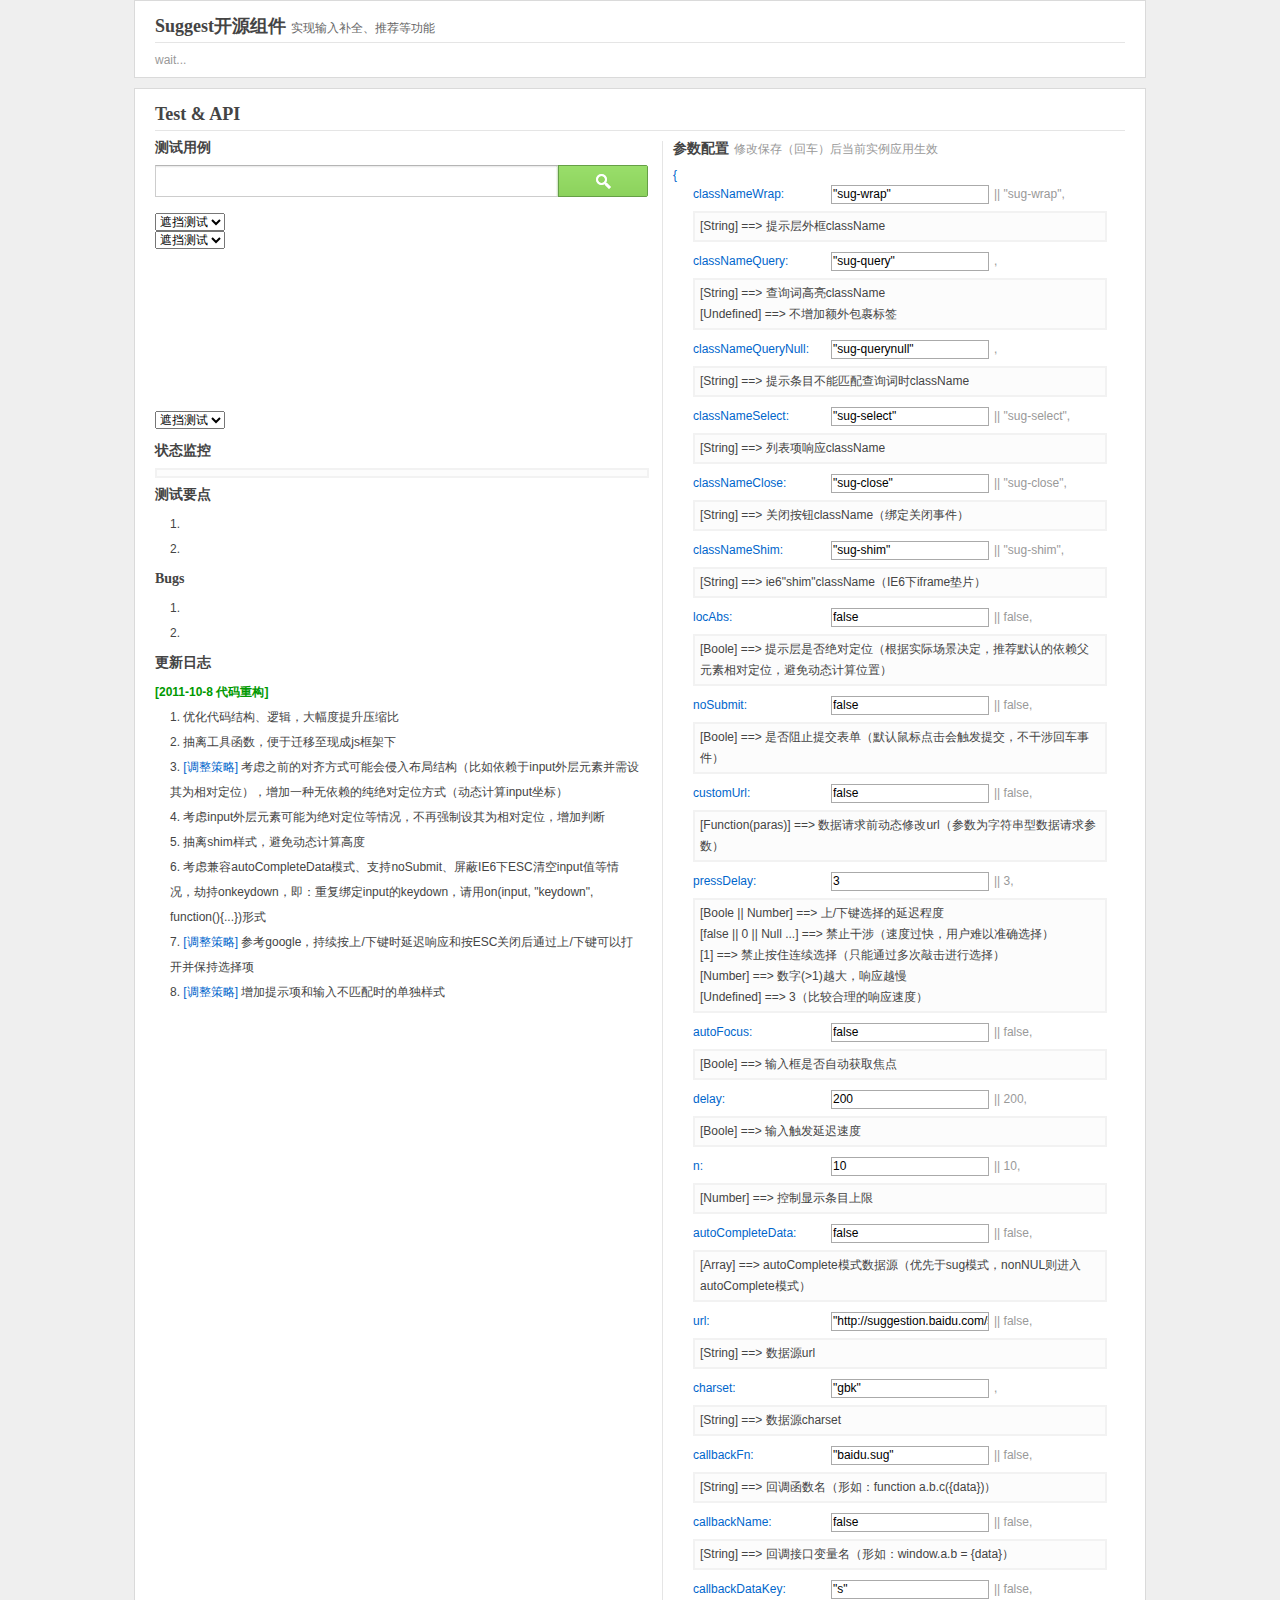
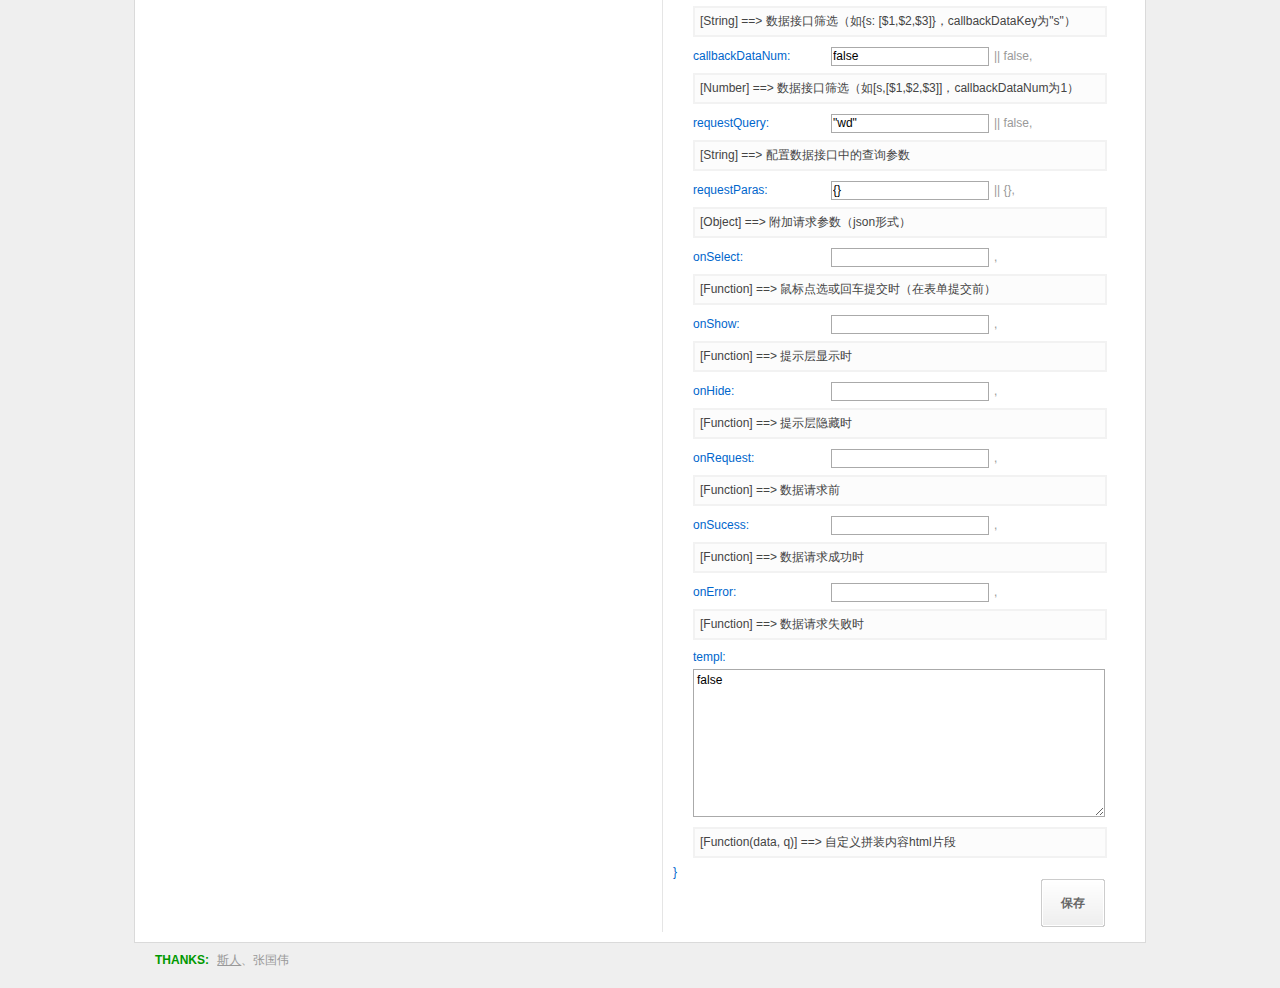
==== doc/doc.html @ 42658b55 "preview" ====
<!doctype html>
<html>
<head>
<meta charset="utf-8"/>
<title>g.sug</title>
<link rel="stylesheet" href="css/doc.css" />
<style>
/*提示层外框*/
.sug-wrap {
	position:absolute;
	top:30px;
	left:-1px;
	border:1px solid #aaa;
	background:#fff;
	width:491px;
	color:#444;
	z-index:999;
}

/*ie6 shim*/
.sug-shim{ position:absolute; top:-1px; left:-1px; z-index:-1; filter:alpha(opacity="0");
	width:403px;
	height:232px;
}

/*列表外框*/
.sug-wrap ol{ font:bold 14px/21px verdana; cursor:default;}

/*列表项*/
.sug-wrap li{ padding:1px 6px;}

/*选中样式*/
.sug-wrap .sug-select{ background:#D5F8BD;}

/*头部*/
.sug-wrap .top{ font-weight:normal; color:#999; height:21px; line-height:21px; background:#eee; padding:0 2px;}

/*底部*/
.sug-wrap .bot{ position:relative; height:19px; line-height:19px; font-weight:normal; border-top:1px solid #666;}

/*高亮查询词*/
.sug-wrap .sug-query{ font-weight:normal;}

/*提示不能匹配查询词*/
.sug-wrap .sug-querynull{ font-weight:normal;}

.sug-wrap .sug-close{ position:absolute; right:0; cursor:pointer; background:#CCF;}
</style>
</head>
<body>
<div class="box">
	<h4>Suggest开源组件<span>实现输入补全、推荐等功能</span></h4>
    <span style="color:#999">wait...</span>
</div>
<div class="box">
	<h4>Test &amp; API</h4>
    
    <div class="box_l">
    	<h5>测试用例</h5>
        <form id="testSearch" class="test-search" action="http://www.google.co.th/search?">
        	<div class="input-wrap">
            	<b class="shadow"></b>
                <input class="input" name="q" id="testSearchInput" type="text" autocomplete="off">
			</div>
            <button class="btn" hidefocus="true" id="testSearchBtn" type="submit"></button>
            
            <span id="testSearchParams" style="display:none">
            	<input type="hidden" name="hl" value="th">
            </span>
        </form>
        
        
		<br>
		<select><option>遮挡测试</option></select>
		<br>
		<select><option>遮挡测试</option></select>
		<br>
		<br>
		<br>
		<br>
		<br>
		<br>
		<br>
		<br>
		<br>
		<br>
		<br>
		<br>
		<select><option>遮挡测试</option></select>
        <br><br>
        <h5>状态监控</h5>
        <span id="sWatch" class="s-watch"></span>
        <h5>测试要点</h5>
        <ul class="text-list">
        <li>1.</li>
        <li>2.</li>
        </ul>
        
        <h5>Bugs</h5>
        <ul class="text-list">
        <li>1.</li>
        <li>2.</li>
        </ul>
        
        <h5>更新日志</h5>
        <dl class="text-list">
        <dt>[2011-10-8 代码重构]</dt>
        <dd>1. 优化代码结构、逻辑，大幅度提升压缩比</dd>
        <dd>2. 抽离工具函数，便于迁移至现成js框架下</dd>
        <dd>3. <em>[调整策略]</em> 考虑之前的对齐方式可能会侵入布局结构（比如依赖于input外层元素并需设其为相对定位），增加一种无依赖的纯绝对定位方式（动态计算input坐标）</dd>
        <dd>4. 考虑input外层元素可能为绝对定位等情况，不再强制设其为相对定位，增加判断</dd>
        <dd>5. 抽离shim样式，避免动态计算高度</dd>
        <dd>6. 考虑兼容autoCompleteData模式、支持noSubmit、屏蔽IE6下ESC清空input值等情况，劫持onkeydown，即：重复绑定input的keydown，请用on(input, "keydown", function(){...})形式</dd>
        <dd>7. <em>[调整策略]</em> 参考google，持续按上/下键时延迟响应和按ESC关闭后通过上/下键可以打开并保持选择项</dd>
        <dd>8. <em>[调整策略]</em> 增加提示项和输入不匹配时的单独样式</dd>
        </dl>
    </div>
    <div class="box_r">
    <form id="testForm" onSubmit="return false">
    	<h5>参数配置<span id="tipSave">修改保存（回车）后当前实例应用生效</span></h5>
		<ul class="box-code">
        <li class="first"><em>{</em></li>
        <li><em>classNameWrap:</em><input name="classNameWrap">|| "sug-wrap",<span>[String] ==> 提示层外框className</span></li>
        <li><em>classNameQuery:</em><input name="classNameQuery">,<span>[String] ==> 查询词高亮className<br>[Undefined] ==> 不增加额外包裹标签</span></li>
        <li><em>classNameQueryNull:</em><input name="classNameQueryNull">,<span>[String] ==> 提示条目不能匹配查询词时className</span></li>
        <li><em>classNameSelect:</em><input name="classNameSelect">|| "sug-select",<span>[String] ==> 列表项响应className</span></li>
        <li><em>classNameClose:</em><input name="classNameClose">|| "sug-close",<span>[String] ==> 关闭按钮className（绑定关闭事件）</span></li>
        <li><em>classNameShim:</em><input name="classNameShim">|| "sug-shim",<span>[String] ==> ie6"shim"className（IE6下iframe垫片）</span></li>
        <li><em>locAbs:</em><input name="locAbs">|| false,<span>[Boole] ==> 提示层是否绝对定位（根据实际场景决定，推荐默认的依赖父元素相对定位，避免动态计算位置）</span></li>
        <li><em>noSubmit:</em><input name="noSubmit">|| false,<span>[Boole] ==> 是否阻止提交表单（默认鼠标点击会触发提交，不干涉回车事件）</span></li>
        <li><em>customUrl:</em><input name="customUrl">|| false,<span>[Function(paras)] ==> 数据请求前动态修改url（参数为字符串型数据请求参数）</span></li>
        <li><em>pressDelay:</em><input name="pressDelay">|| 3,<span>[Boole || Number] ==> 上/下键选择的延迟程度<br>[false || 0 || Null ...] ==> 禁止干涉（速度过快，用户难以准确选择）<br>[1] ==> 禁止按住连续选择（只能通过多次敲击进行选择）<br>[Number] ==> 数字(>1)越大，响应越慢<br>[Undefined] ==> 3（比较合理的响应速度）</span></li>
        <li><em>autoFocus:</em><input name="autoFocus">|| false,<span>[Boole] ==> 输入框是否自动获取焦点</span></li>
        <li><em>delay:</em><input name="delay">|| 200,<span>[Boole] ==> 输入触发延迟速度</span></li>
        <li><em>n:</em><input name="n">|| 10,<span>[Number] ==> 控制显示条目上限</span></li>
        
        <li><em>autoCompleteData:</em><input name="autoCompleteData">|| false,<span>[Array] ==> autoComplete模式数据源（优先于sug模式，nonNUL则进入autoComplete模式）</span></li>
        <li><em>url:</em><input name="url">|| false,<span>[String] ==> 数据源url</span></li>
        <li><em>charset:</em><input name="charset">,<span>[String] ==> 数据源charset</span></li>
        
        <li><em>callbackFn:</em><input name="callbackFn">|| false,<span>[String] ==> 回调函数名（形如：function a.b.c({data})）</span></li>
        <li><em>callbackName:</em><input name="callbackName">|| false,<span>[String] ==> 回调接口变量名（形如：window.a.b = {data}）</span></li>
        
        <li><em>callbackDataKey:</em><input name="callbackDataKey">|| false,<span>[String] ==> 数据接口筛选（如{s: [$1,$2,$3]}，callbackDataKey为"s"）</span></li>
        <li><em>callbackDataNum:</em><input name="callbackDataNum">|| false,<span>[Number] ==> 数据接口筛选（如[s,[$1,$2,$3]]，callbackDataNum为1）</span></li>
        
        
        <li><em>requestQuery:</em><input name="requestQuery">|| false,<span>[String] ==> 配置数据接口中的查询参数</span></li>
        <li><em>requestParas:</em><input name="requestParas">|| {},<span>[Object] ==> 附加请求参数（json形式）</span></li>
        
        
        <li><em>onSelect:</em><input name="onSelect">,<span>[Function] ==> 鼠标点选或回车提交时（在表单提交前）</span></li>
        <li><em>onShow:</em><input name="onShow">,<span>[Function] ==> 提示层显示时</span></li>
        <li><em>onHide:</em><input name="onHide">,<span>[Function] ==> 提示层隐藏时</span></li>
        <li><em>onRequest:</em><input name="onRequest">,<span>[Function] ==> 数据请求前</span></li>
        <li><em>onSucess:</em><input name="onSucess">,<span>[Function] ==> 数据请求成功时</span></li>
        <li><em>onError:</em><input name="onError">,<span>[Function] ==> 数据请求失败时</span></li>
        
        <li><em>templ:</em><textarea name="templ" cols="30" rows="10"></textarea><span>[Function(data, q)] ==> 自定义拼装内容html片段</span></li>
        
        <li class="first"><em>}</em></li>
		</ul>
        
        <div class="bar-btn">
        	<button id="btnSave" class="btn btn-save" hidefocus="true" type="submit">保存</button>
        	<span id="tipSave2" class="tip-save tip-save2" style="display:none">保存成功！</span>
        </div>
    </form>
    </div>
</div>

<div class="box copyright">
<em>THANKS:</em> <a href="http://leecade.github.com/" target="_blank">斯人</a>、张国伟
</div>
</body>
<script src="../src/g.sug.js"></script>
<script src="js/doc.js"></script>
</html>
---- doc/css/doc.css ----
body,p,b,dl,dd,table,td,th,input,button,textarea,xmp,pre,img,form,div,ul,ol,li,h1,h2,h3,h4,h5,h6{margin:0;padding:0}img,iframe{border:0}ol,ul,li{list-style:none}img,input,label,button{vertical-align:middle}table{border-collapse:collapse;border-spacing:0;width:100%}address,caption,cite,code,dfn,em,strong,th,var,b,i{font-style:normal;font-weight:normal}button,input,select,textarea{font-size:100%}body{font:12px/1.231 arial;_zoom:expression(function(el){document.execCommand('BackgroundImageCache',false,true);el.style.zoom = "1"}(this))}.clearfix{zoom:1}.clearfix:before,.clearfix:after{content:"";display:table}.clearfix:after{clear:both}
::-moz-focus-inner{ border:none;}
:focus{ outline:none;}

body{ background:#EFEFEF;}
a{ color:#444;}

.btn{ border:none; cursor:pointer; display:inline-block; text-decoration:none; color:#666; font:bold 12px Arial; text-align:center; outline:none;}
.btn-save{ width:64px; height:48px; line-height:48px; background:url(../img/bg.png); float:right;}
.btn-save_click{ background-position:0 -49px; padding-top:1px; padding-left:1px; padding:0\9;}
.tip-save{ color:#090 !important;}
.tip-save_error{ color:#c33 !important;}
.tip-save2{ float:right; margin-right:15px;}

.box{ width:970px; background:#fff; border:1px solid #DADADA; margin:0 auto; padding:10px 20px; margin-bottom:10px; overflow:hidden;}

.box h4{ font:bold 18px/1.7 "微软雅黑"; border-bottom:1px solid #E5E5E5; color:#444; margin-bottom:10px;}
.box h4 span{ font:normal 12px "微软雅黑"; color:#666; margin-left:5px;}

.box h5{ font:bold 14px/1 "微软雅黑"; color:#444; margin-bottom:10px;}
.box h5 span{ font:normal 12px "微软雅黑"; color:#999; margin-left:5px;}

.box_l{ float:left; width:500px; margin-right:7px;}
.box_r{ overflow:hidden; zoom:1; border-left:1px solid #E5E5E5; padding-left:10px;}

.box-code{ font:normal 12px monaco,verdana,Helvetica,Tahoma,Arial,sans-serif;}
.box-code li{ margin-left:20px; color:#999; clear:both; padding:3px 0;}
.box-code li.first{ margin:0; padding:0;}
.box-code em{ color:#06C; width:133px; display:inline-block;}
.box-code span, .s-watch{ display:block; float:left; background:#FCFCFC; padding:3px 5px; margin:7px 0; margin:3px 0\9; border:2px solid #F2F2F2; width:400px; color:#444; line-height:21px;}
.box-code input{ border:1px solid #aaa; height:17px; line-height:17px; margin:0 5px; padding-left:1px; padding-left:2px\9; vertical-align:baseline;font-family:monaco,verdana,Helvetica,Tahoma,Arial,sans-serif;}

.box-code textarea{ margin-top:5px; border:1px solid #aaa; font-family:monaco,verdana,Helvetica,Tahoma,Arial,sans-serif; width:404px; overflow:auto; padding:3px;}

.text-list{ line-height:25px; margin-bottom:10px; color:#444; padding:0 15px;}

.text-list dt{ font-weight:bold; margin-left:-15px; color:#090;}
.text-list em{ color:#06C;}

.s-watch{ width:480px; line-height:21px; margin-bottom:10px; margin-top:0;}
.s-watch em{ color:#06C; font:bold 12px Tahoma; padding-left:5px; padding-right:10px; border-right:1px solid #CDCDCD; margin-right:10px;}
.bar-btn{ padding:0 20px 5px 0; overflow:hidden; zoom:1;}
.copyright{ border:none; background:none; color:#999; padding-top:0;}
.copyright em{ font-weight:bold; color:#090; padding-right:5px;}
.copyright a{ color:#999;}




.test-search{}
.test-search .input-wrap{ float:left; _margin-right:-3px; cursor:text;
	border:1px solid #CDCDCD; border-right:none; border-top-color:#B5B5B5;
	background:#fff;
	width:400px;
	height:30px;
}
.test-search .input{ border:none;
	width:395px;
	height:18px;	/*保证FF光标高度固定*/
	margin-top:4px;
	margin-top:2px\9;	/*IE下纯中文会偏上2px，无解！*/
	font:16px arial,"宋体";	
	padding-left:5px;	/*保证鼠标点击框前面能获焦*/
}
.test-search .input:focus{ outline:none;}
.test-search .btn{ width:93px; height:33px; border:none; cursor:pointer; background:url(../img/bg.png) 0 -98px no-repeat;}
.test-search .shadow{ display:block; font-size:0;
	border-top:1px solid #ECECEC;
	border-bottom:1px solid #F9F9F9;
	width:400px;
}

.test-search .input-wrap_hover {
	border-color:#A3A3A3;
}
.test-search .input-wrap_hover .shadow{
	border-top-color:#E7E7E7;
	border-bottom-color:#F7F7F7;
}

.test-search .btn_hover{
	background-position:0 -132px;
}

.test-search .btn_click{
	background-position:0 -166px;
}



.test-search .input-wrap_focus{
	border:1px solid #659F46;
	border-right:none;
}

.test-search .input-wrap_focus .shadow{
	border-top-color:#D7E6CE;
	border-bottom-color:#F2F7EF;
}
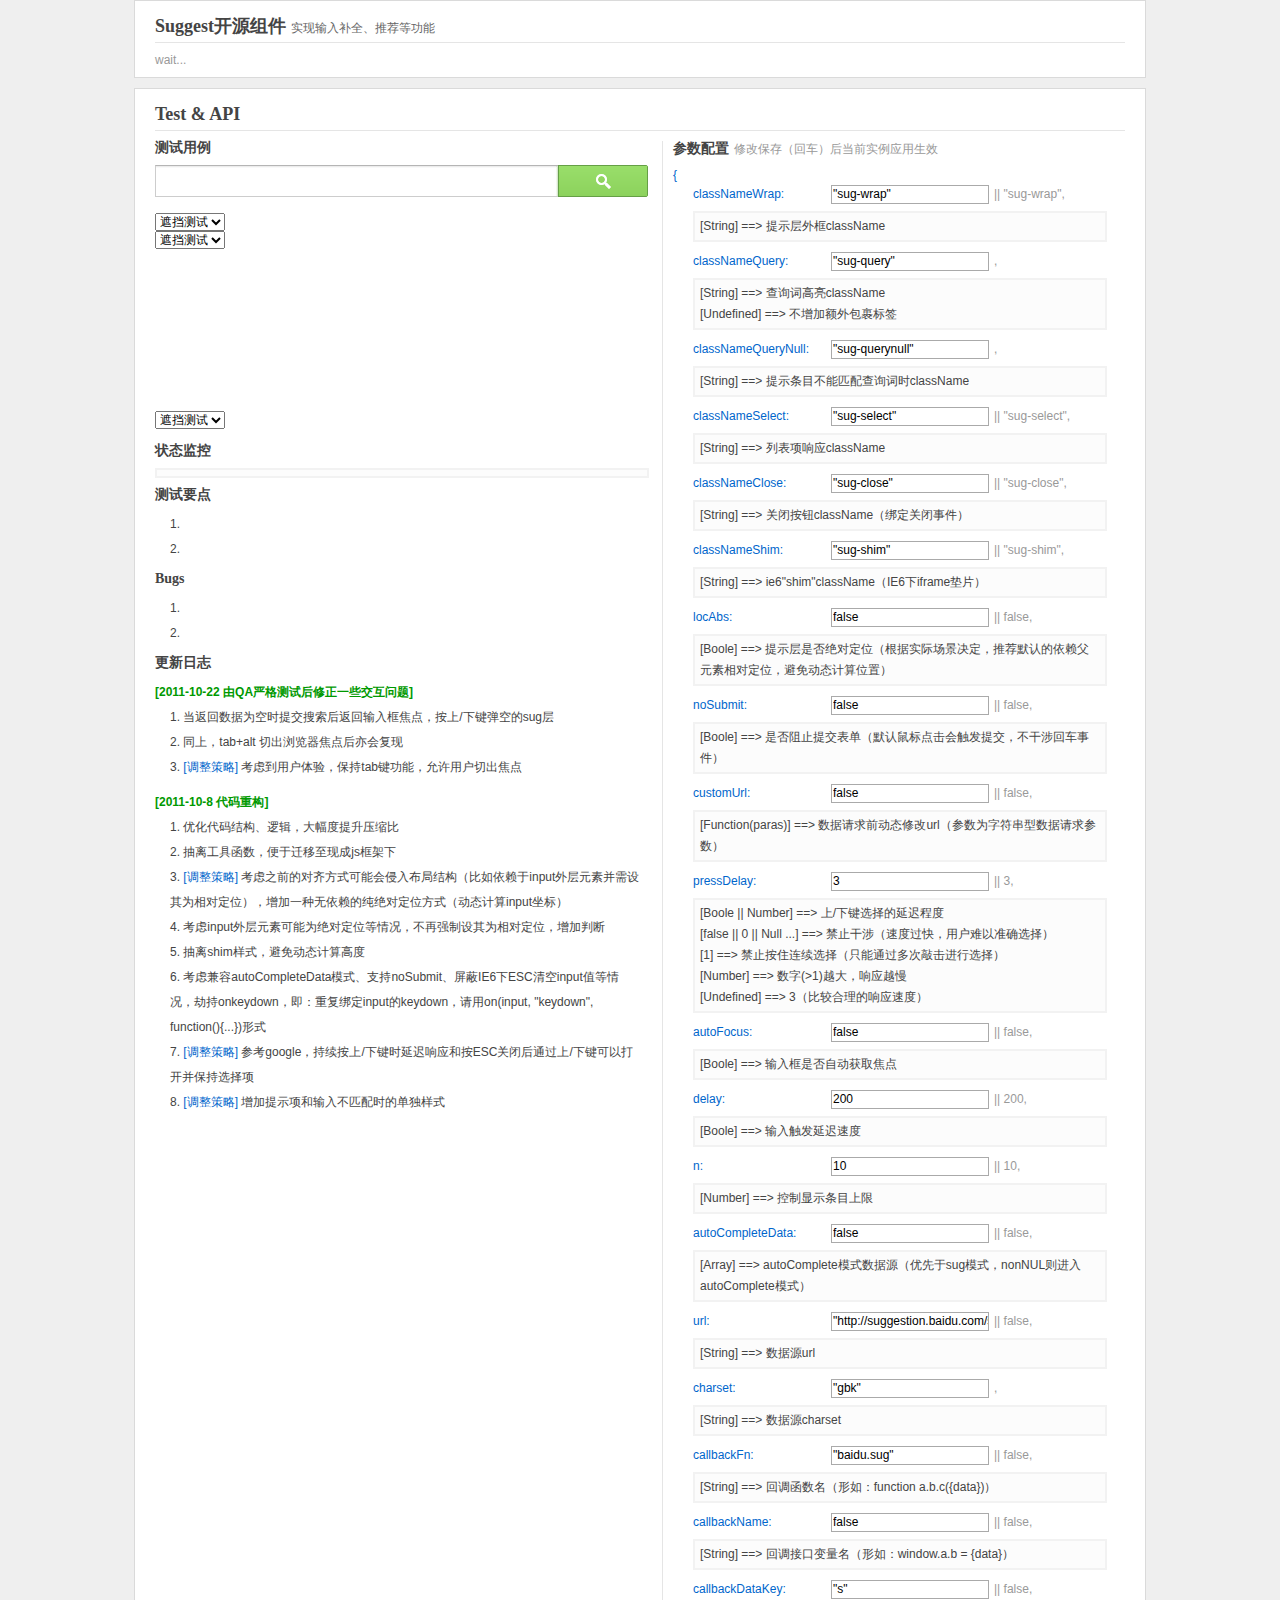
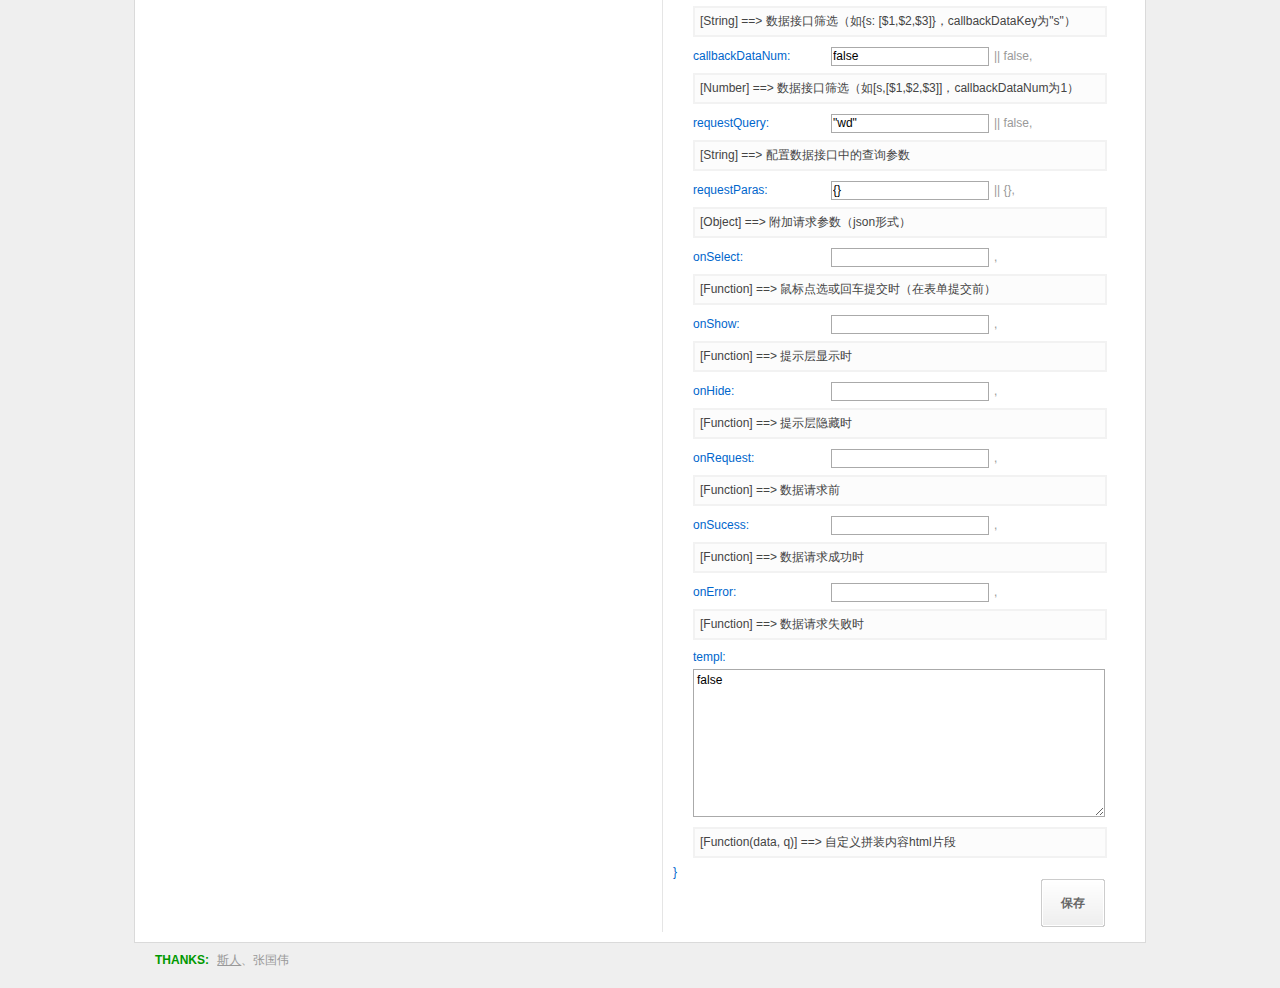
==== commit 69a93b93: "修复qa提出的一些问题" ====
--- a/doc/doc.html
+++ b/doc/doc.html
@@ -104,6 +104,12 @@
         
         <h5>更新日志</h5>
         <dl class="text-list">
+        <dt>[2011-10-22 由QA严格测试后修正一些交互问题]</dt>
+        <dd>1. 当返回数据为空时提交搜索后返回输入框焦点，按上/下键弹空的sug层</dd>
+        <dd>2. 同上，tab+alt 切出浏览器焦点后亦会复现</dd>
+        <dd>3. <em>[调整策略]</em> 考虑到用户体验，保持tab键功能，允许用户切出焦点</dd>
+        </dl>
+        <dl class="text-list">
         <dt>[2011-10-8 代码重构]</dt>
         <dd>1. 优化代码结构、逻辑，大幅度提升压缩比</dd>
         <dd>2. 抽离工具函数，便于迁移至现成js框架下</dd>
--- a/doc/css/doc.css
+++ b/doc/css/doc.css
@@ -4,6 +4,7 @@
 
 body{ background:#EFEFEF;}
 a{ color:#444;}
+.hlwrap li{list-style:decimal; color:#ddd;}	/*fix highlight*/
 
 .btn{ border:none; cursor:pointer; display:inline-block; text-decoration:none; color:#666; font:bold 12px Arial; text-align:center; outline:none;}
 .btn-save{ width:64px; height:48px; line-height:48px; background:url(../img/bg.png); float:right;}
